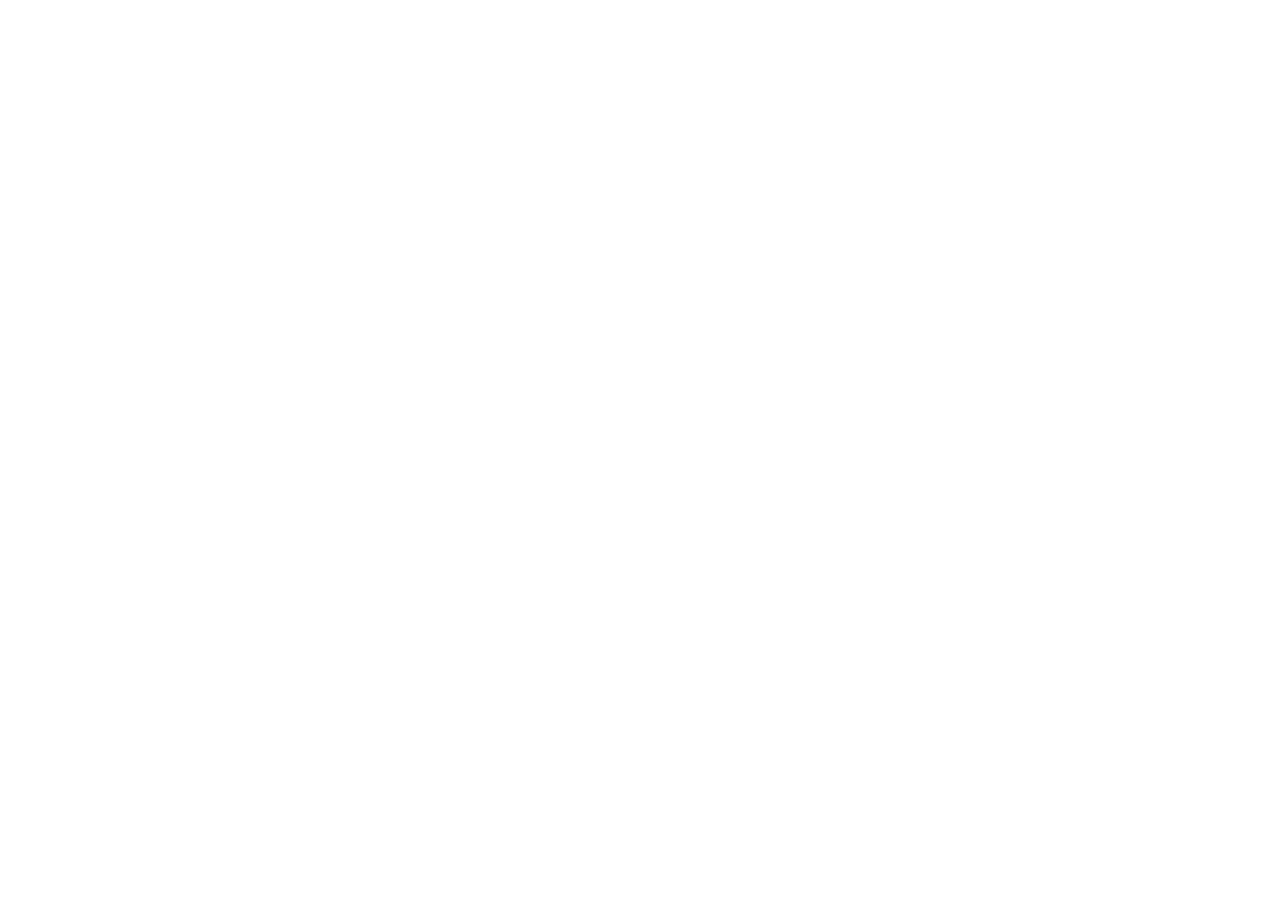
==== index.html @ cb3b1c06 "test" ====
<!DOCTYPE html>
<html lang="fr">
<head>
  <meta charset="UTF-8">
  <meta name="viewport" content="width=device-width, initial-scale=1.0">
  <link rel="stylesheet" href="/css/main.css">
  <link rel="stylesheet" href="/css/bootstrap.min.css">
  <title>Portfolio</title>
</head>
<body>

  <div class="container">
    <nav class="navbar navbar-expand-lg fixed-top" id="mainNav">
      
    </nav>
    <div class="row">
        <div class="col-sm-12">
          
        </div>
    </div>
    <div class="row">
        <div class="col-sm-6">
          
        </div>
        <div class="col-sm-6">

        </div>
    </div>
    <div class="row">
        <div class="col-sm-12">

        </div>
    </div>
    <div class="row">
        <div class="col-sm-6">

        </div>
        <div class="col-sm-6">

        </div>
    </div>
  </div>
  
  <script src="js/main.js"></script>
  <script src="https://code.jquery.com/jquery-3.5.1.slim.min.js" integrity="sha384-DfXdz2htPH0lsSSs5nCTpuj/zy4C+OGpamoFVy38MVBnE+IbbVYUew+OrCXaRkfj" crossorigin="anonymous"></script>
  <script src="https://cdn.jsdelivr.net/npm/popper.js@1.16.1/dist/umd/popper.min.js" integrity="sha384-9/reFTGAW83EW2RDu2S0VKaIzap3H66lZH81PoYlFhbGU+6BZp6G7niu735Sk7lN" crossorigin="anonymous"></script>
  <script src="https://cdn.jsdelivr.net/npm/bootstrap@4.5.3/dist/js/bootstrap.min.js" integrity="sha384-w1Q4orYjBQndcko6MimVbzY0tgp4pWB4lZ7lr30WKz0vr/aWKhXdBNmNb5D92v7s" crossorigin="anonymous"></script>
</body>
</html>
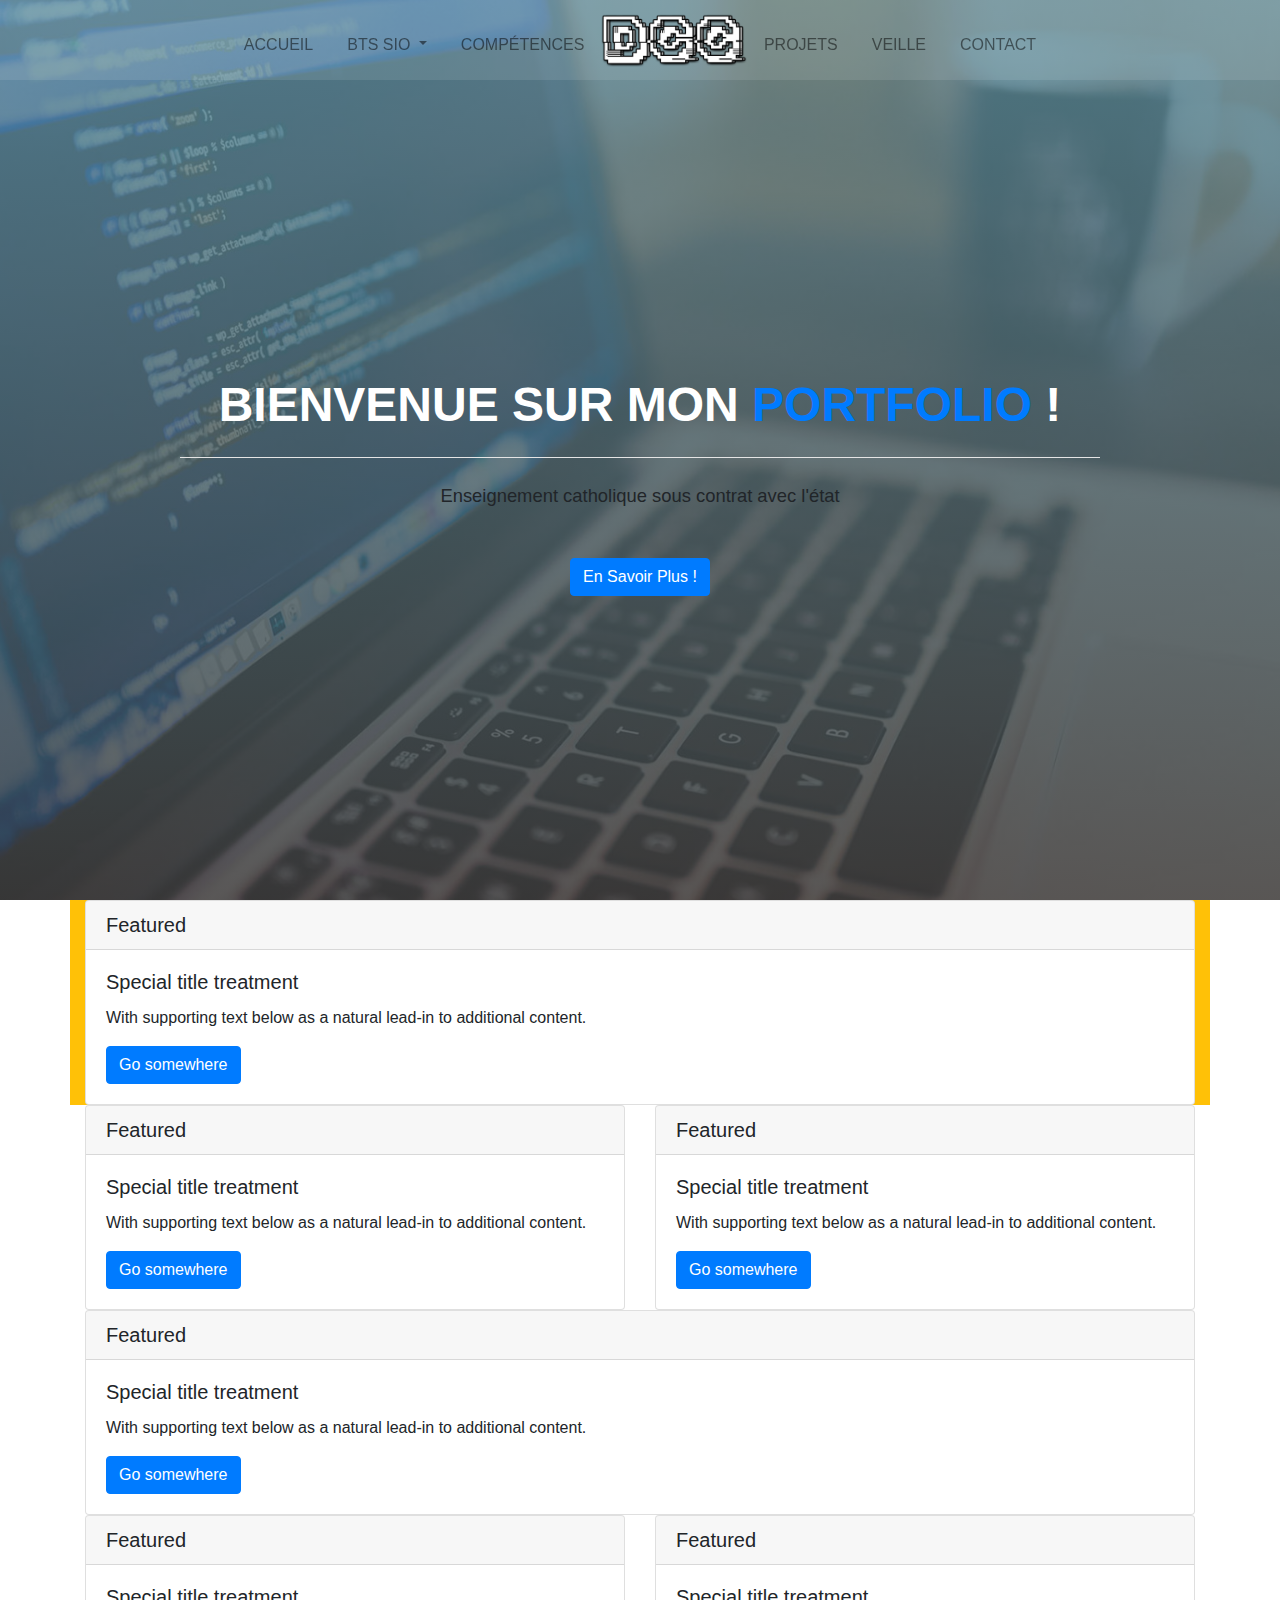
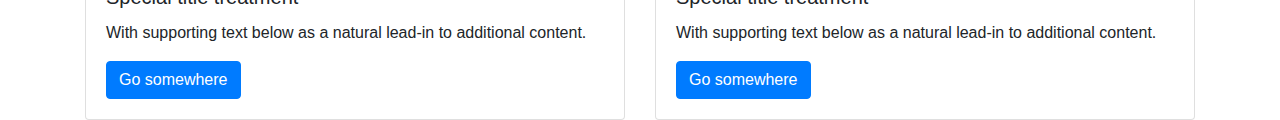
==== commit fba61633: "02/12/2020 (home)" ====
--- a/index.html
+++ b/index.html
@@ -1,49 +1,147 @@
 <!DOCTYPE html>
 <html lang="fr">
-<head>
-  <meta charset="UTF-8">
-  <meta name="viewport" content="width=device-width, initial-scale=1.0">
-  <link rel="stylesheet" href="/css/main.css">
-  <link rel="stylesheet" href="/css/bootstrap.min.css">
-  <title>Portfolio</title>
-</head>
-<body>
+	<head>
+		<meta charset="UTF-8">
+		<meta name="viewport" content="width=device-width, initial-scale=1.0">
+		<link rel="stylesheet" href="./css/bootstrap.css">
+    <link rel="stylesheet" href="./css/main.css">
+    <link
+      rel="icon"
+      type="image/png"
+      href="./img/DCC.ico"
+    />
+	<title>BTS SIO - Portfolio</title>
+	</head>
+	<body>
+		<section class="header">
 
-  <div class="container">
-    <nav class="navbar navbar-expand-lg fixed-top" id="mainNav">
+			<!--  NAVBAR  -->
+			<nav class="navbar navbar-expand-lg fixed-top navbar-light bg-transparent">
+				<button class="navbar-toggler" type="button" data-toggle="collapse" data-target="#navbarNavDropdown" aria-controls="navbarNavDropdown" aria-expanded="false" aria-label="Toggle navigation"><span class="navbar-toggler-icon"></span></button>
+				<div class="collapse navbar-collapse" id="navbarNavDropdown">
+					<ul class="navbar-nav mx-auto">
+						<li class="nav-item"><a class="nav-link" href="#">ACCUEIL</a></li>
+            <li class="nav-item dropdown">
+              <a class="nav-link dropdown-toggle" href="#" id="navbarDropdownMenuLink" role="button" data-toggle="dropdown" aria-haspopup="true" aria-expanded="false">
+                BTS SIO
+              </a>
+              <div class="dropdown-menu" aria-labelledby="navbarDropdownMenuLink">
+                <a class="dropdown-item" href="#">Action</a>
+                <a class="dropdown-item" href="#">Another action</a>
+                <a class="dropdown-item" href="#">Something else here</a>
+              </div>
+            </li>
+            <li class="nav-item"><a class="nav-link" href="#">Compétences</a></li>
+						<li>
+							<a class="navbar-brand" href="#"><img src="./img/DCC.png" alt="" loading="lazy"></a>
+						</li>
+            <li class="nav-item"><a class="nav-link" href="#">Projets</a></li>
+            <li class="nav-item"><a class="nav-link" href="#">Veille</a></li>
+            <li class="nav-item"><a class="nav-link" href="#">Contact</a></li>
+					</ul>
+				</div>
+			</nav>
+	  <!--  NAVBAR  -->
+
+		<!-- Masthead-->
+		<header class="masthead">
+			<div class="container h-100">
+			  <div
+				class="row h-100 align-items-center justify-content-center text-center"
+			  >
+				<div class="col-lg-10 align-self-end">
+				  <h1 class="text-uppercase text-white font-weight-bold">
+					Bienvenue sur mon <span class="text-primary">Portfolio</span> !
+				  </h1>
+				  <hr class="divider my-4" color="white" />
+				</div>
+				<div class="col-lg-8 align-self-baseline">
+				  <p class="text-white-75 font-weight-light mb-5">
+					  Enseignement catholique sous contrat avec l'état
+				  </p>
+				  <a class="btn btn-primary btn-xl js-scroll-trigger" href="#about"
+					>En Savoir Plus !</a
+				  >
+				</div>
+			  </div>
+			</div>
+		</header>
       
-    </nav>
-    <div class="row">
-        <div class="col-sm-12">
-          
-        </div>
-    </div>
-    <div class="row">
-        <div class="col-sm-6">
-          
-        </div>
-        <div class="col-sm-6">
+		</section>
+		<div class="container">
+			<div class="row">
+				<div class="col-sm-12 bg-warning">
+					<div class="card">
+						<h5 class="card-header">Featured</h5>
+						<div class="card-body">
+						  <h5 class="card-title">Special title treatment</h5>
+						  <p class="card-text">With supporting text below as a natural lead-in to additional content.</p>
+						  <a href="#" class="btn btn-primary">Go somewhere</a>
+						</div>
+					</div>
+				</div>
+			</div>
+			<div class="row">
+				<div class="col-sm-6">
+					<div class="card">
+						<h5 class="card-header">Featured</h5>
+						<div class="card-body">
+						  <h5 class="card-title">Special title treatment</h5>
+						  <p class="card-text">With supporting text below as a natural lead-in to additional content.</p>
+						  <a href="#" class="btn btn-primary">Go somewhere</a>
+						</div>
+					</div>
+				</div>
+				<div class="col-sm-6">
+					<div class="card">
+						<h5 class="card-header">Featured</h5>
+						<div class="card-body">
+						  <h5 class="card-title">Special title treatment</h5>
+						  <p class="card-text">With supporting text below as a natural lead-in to additional content.</p>
+						  <a href="#" class="btn btn-primary">Go somewhere</a>
+						</div>
+					</div>
+				</div>
+			</div>
+			<div class="row">
+				<div class="col-sm-12">
+					<div class="card">
+						<h5 class="card-header">Featured</h5>
+						<div class="card-body">
+						  <h5 class="card-title">Special title treatment</h5>
+						  <p class="card-text">With supporting text below as a natural lead-in to additional content.</p>
+						  <a href="#" class="btn btn-primary">Go somewhere</a>
+						</div>
+					</div>
+				</div>
+			</div>
+			<div class="row">
+				<div class="col-sm-6">
+					<div class="card">
+						<h5 class="card-header">Featured</h5>
+						<div class="card-body">
+						  <h5 class="card-title">Special title treatment</h5>
+						  <p class="card-text">With supporting text below as a natural lead-in to additional content.</p>
+						  <a href="#" class="btn btn-primary">Go somewhere</a>
+						</div>
+					</div>
+				</div>
+				<div class="col-sm-6">
+					<div class="card">
+						<h5 class="card-header">Featured</h5>
+						<div class="card-body">
+						  <h5 class="card-title">Special title treatment</h5>
+						  <p class="card-text">With supporting text below as a natural lead-in to additional content.</p>
+						  <a href="#" class="btn btn-primary">Go somewhere</a>
+						</div>
+					</div>
+				</div>
+			</div>
+		</div>
+		<script src="js/main.js"></script>
+		<script src="https://code.jquery.com/jquery-3.5.1.slim.min.js" integrity="sha384-DfXdz2htPH0lsSSs5nCTpuj/zy4C+OGpamoFVy38MVBnE+IbbVYUew+OrCXaRkfj" crossorigin="anonymous"></script>
+		<script src="https://cdn.jsdelivr.net/npm/popper.js@1.16.1/dist/umd/popper.min.js" integrity="sha384-9/reFTGAW83EW2RDu2S0VKaIzap3H66lZH81PoYlFhbGU+6BZp6G7niu735Sk7lN" crossorigin="anonymous"></script>
+		<script src="https://cdn.jsdelivr.net/npm/bootstrap@4.5.3/dist/js/bootstrap.min.js" integrity="sha384-w1Q4orYjBQndcko6MimVbzY0tgp4pWB4lZ7lr30WKz0vr/aWKhXdBNmNb5D92v7s" crossorigin="anonymous"></script>
+	</body>
+</html>
 
-        </div>
-    </div>
-    <div class="row">
-        <div class="col-sm-12">
-
-        </div>
-    </div>
-    <div class="row">
-        <div class="col-sm-6">
-
-        </div>
-        <div class="col-sm-6">
-
-        </div>
-    </div>
-  </div>
-  
-  <script src="js/main.js"></script>
-  <script src="https://code.jquery.com/jquery-3.5.1.slim.min.js" integrity="sha384-DfXdz2htPH0lsSSs5nCTpuj/zy4C+OGpamoFVy38MVBnE+IbbVYUew+OrCXaRkfj" crossorigin="anonymous"></script>
-  <script src="https://cdn.jsdelivr.net/npm/popper.js@1.16.1/dist/umd/popper.min.js" integrity="sha384-9/reFTGAW83EW2RDu2S0VKaIzap3H66lZH81PoYlFhbGU+6BZp6G7niu735Sk7lN" crossorigin="anonymous"></script>
-  <script src="https://cdn.jsdelivr.net/npm/bootstrap@4.5.3/dist/js/bootstrap.min.js" integrity="sha384-w1Q4orYjBQndcko6MimVbzY0tgp4pWB4lZ7lr30WKz0vr/aWKhXdBNmNb5D92v7s" crossorigin="anonymous"></script>
-</body>
-</html>
--- a/css/main.css
+++ b/css/main.css
@@ -0,0 +1,61 @@
+.nav-item:hover {
+  background-color: #f8f9fa;
+  color: blue;
+}
+
+
+.navbar-brand img {
+  width: auto;
+  height: 6vh;
+  margin-left: 0;
+}
+
+.nav-item {
+  padding-top: 2%;
+  padding-left: 1vh;
+  padding-right: 1vh;
+  text-transform: uppercase;
+  color: black;
+}
+
+.nav-item:hover {
+  margin-left: 1vh;
+  margin-right: 1vh;
+}
+
+.dropdown:hover > .dropdown-menu {
+  display: block;
+}
+
+header.masthead {
+  padding-top: 10rem;
+  padding-bottom: calc(10rem - 4.5rem);
+  background: linear-gradient(
+      to bottom,
+      #598c9bcc 0%,
+      rgba(59, 59, 59, 0.8) 100%
+    ),
+    url("../img/bg-wallpaper.jpg");
+  background-position: center;
+  background-repeat: no-repeat;
+  background-attachment: scroll;
+  background-size: cover;
+}
+
+header.masthead h1 {
+  font-size: 2.25rem;
+}
+@media (min-width: 992px) {
+  header.masthead {
+    height: 100vh;
+    min-height: 40rem;
+    padding-top: 4.5rem;
+    padding-bottom: 0;
+  }
+  header.masthead p {
+    font-size: 1.15rem;
+  }
+  header.masthead h1 {
+    font-size: 3rem;
+  }
+}
